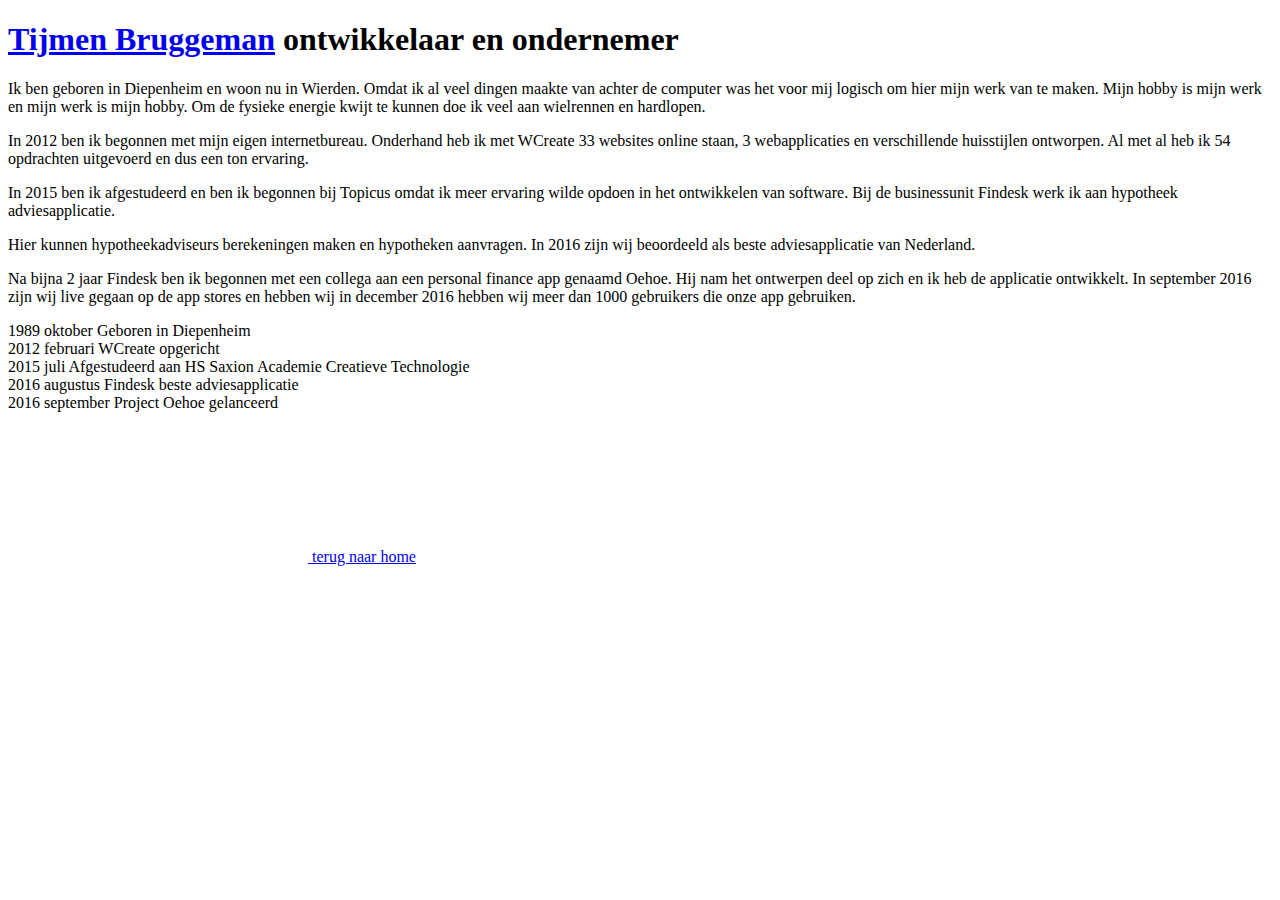
==== about/index.html @ 0f0aa85d "Initial commit" ====
<!doctype html>
<html lang="">
<head>
    <meta charset="utf-8">
    <meta http-equiv="X-UA-Compatible" content="IE=edge">
    <meta name="description" content="">
    <meta name="viewport" content="width=device-width, initial-scale=1">
    <title>Tijmen Bruggeman - ontwikkelaar en ondernemer</title>

    <link rel="stylesheet" href="styles/main.css" />

    <meta name="msapplication-tap-highlight" content="no">
    <meta name="theme-color" content="#2F3BA2">
</head>
<body>

<div class="site-wrap">
    <header>
        <h1 class="site-title">
            <a href="/" class="site-titlemain">Tijmen Bruggeman</a>
            <span class="site-subtitle">ontwikkelaar en ondernemer</span>
        </h1>
    </header>
    <div class="timeline-page">
        <article class="text-section">
            <p id="198910">Ik ben geboren in Diepenheim en woon nu in Wierden. Omdat ik al veel dingen maakte van achter de computer was
                het voor mij logisch om hier mijn werk van te maken. Mijn hobby is mijn werk en mijn werk is mijn hobby. Om
                de fysieke energie kwijt te kunnen doe ik veel aan wielrennen en hardlopen.</p>
            <p id="201202">In 2012 ben ik begonnen met mijn eigen internetbureau. Onderhand heb ik met WCreate 33 websites online staan,
                3 webapplicaties en verschillende huisstijlen ontworpen. Al met al heb ik 54 opdrachten uitgevoerd en dus
                een ton ervaring.</p>
            <p id="201507">In 2015 ben ik afgestudeerd en ben ik begonnen bij Topicus omdat ik meer ervaring wilde opdoen in het
                ontwikkelen van software. Bij de businessunit Findesk werk ik aan hypotheek adviesapplicatie. </p>
            <p id="201609">Hier kunnen hypotheekadviseurs berekeningen maken en hypotheken aanvragen. In 2016 zijn wij beoordeeld als
                beste adviesapplicatie van Nederland.</p>
            <p id="201612">Na bijna 2 jaar Findesk ben ik begonnen met een collega aan een personal finance app genaamd Oehoe. Hij nam
                het ontwerpen deel op zich en ik heb de applicatie ontwikkelt. In september 2016 zijn wij live gegaan op de
                app stores en hebben wij in december 2016 hebben wij meer dan 1000 gebruikers die onze app gebruiken.</p>
        </article>
        <div class="timeline" id="timeline">
            <div class="timeline-entry" data-timeline="198910">
                <span class="timeline-date">1989 oktober</span>
                <span class="timeline-event">Geboren in Diepenheim</span>
            </div>
            <div class="timeline-entry" data-timeline="201202">
                <span class="timeline-date">2012 februari</span>
                <span class="timeline-event">WCreate opgericht</span>
            </div>
            <div class="timeline-entry" data-timeline="201507">
                <span class="timeline-date">2015 juli</span>
                <span class="timeline-event">Afgestudeerd aan HS Saxion Academie Creatieve Technologie</span>
            </div>
            <div class="timeline-entry" data-timeline="201609">
                <span class="timeline-date">2016 augustus</span>
                <span class="timeline-event">Findesk beste adviesapplicatie</span>
            </div>
            <div class="timeline-entry" data-timeline="201612">
                <span class="timeline-date">2016 september</span>
                <span class="timeline-event">Project Oehoe gelanceerd</span>
            </div>
        </div>
    </div>
    <a class="back-link" href="/"><svg class="icon-chevron-left"><use xlink:href="img/icons.svg#icon-chevron-left"></use></svg> terug naar home</a>
</div>

<script src="../scripts/main.js"></script>
</body>
</html>
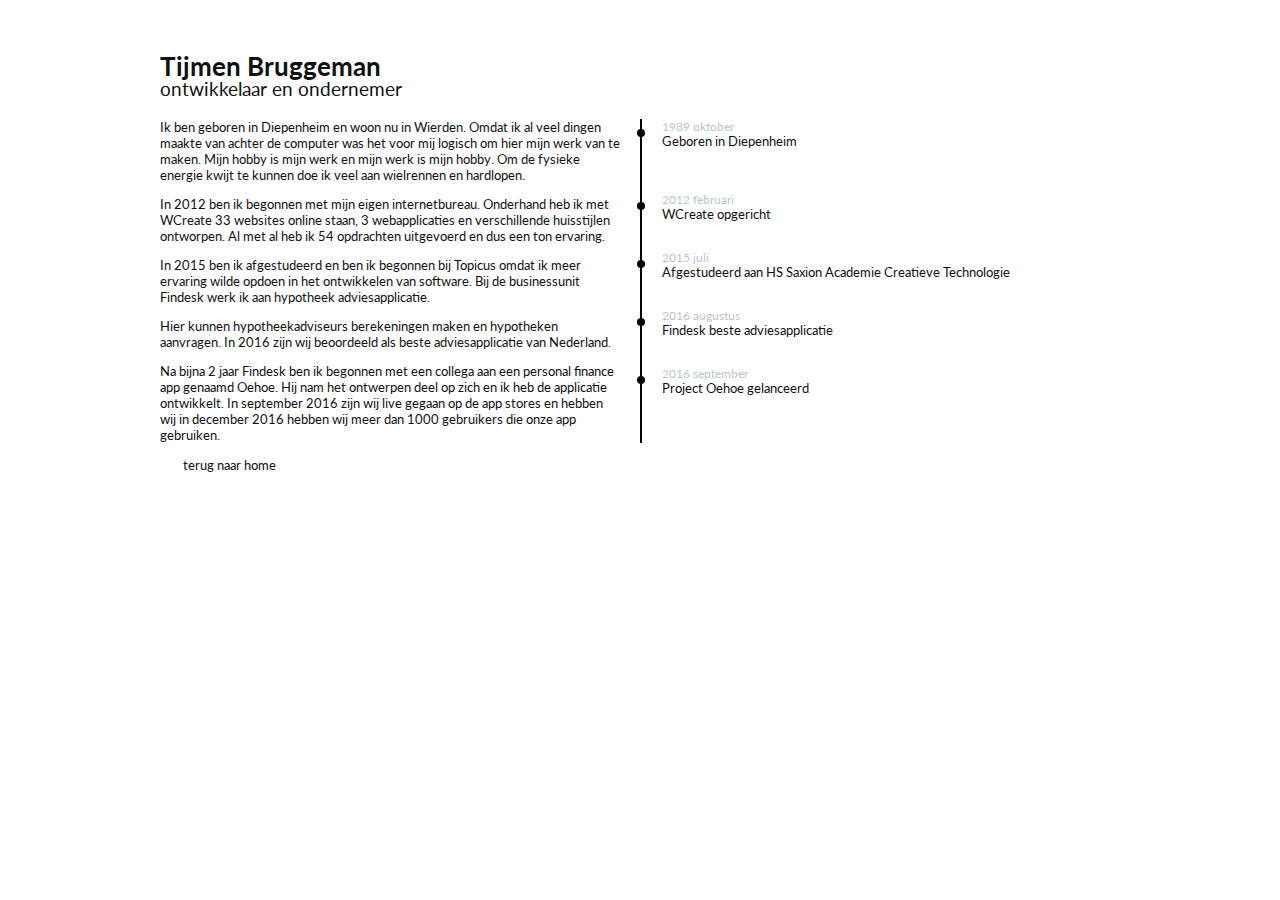
==== commit 5ad390c0: "Relative path for styles" ====
--- a/about/index.html
+++ b/about/index.html
@@ -7,7 +7,7 @@
     <meta name="viewport" content="width=device-width, initial-scale=1">
     <title>Tijmen Bruggeman - ontwikkelaar en ondernemer</title>
 
-    <link rel="stylesheet" href="styles/main.css" />
+    <link rel="stylesheet" href="../styles/main.css" />
 
     <meta name="msapplication-tap-highlight" content="no">
     <meta name="theme-color" content="#2F3BA2">
--- a/styles/main.css
+++ b/styles/main.css
@@ -0,0 +1,138 @@
+@import url('https://fonts.googleapis.com/css?family=Lato:300,400,400i,900');
+
+body {
+    font-family: 'Lato', sans-serif;
+    font-size: 13px;
+    color: #111;
+    -webkit-font-smoothing: antialiased;
+    -moz-osx-font-smoothing: grayscale;
+}
+
+p {
+    margin-top: 0;
+}
+
+[class^="icon-"], [class*=" icon-"] {
+    height: 32px;
+    width: 32px;
+    display: inline-block;
+    fill: currentColor;
+}
+
+.site-wrap {
+    max-width: 960px;
+    margin: 50px auto;
+}
+
+.site-titlemain {
+    display: block;
+    text-decoration: none;
+    color: #111;
+    margin-bottom: -12px;
+}
+
+.site-subtitle {
+    font-size: 1.2rem;
+    font-weight: 400;
+}
+
+.text-section {
+    width: 460px;
+}
+
+.contact-links ul {
+    list-style: none;
+    margin: 1.2em 0;
+    padding: 0;
+}
+
+.contact-links li {
+    float: left;
+    font-weight: 400;
+    font-size: .73rem;
+    margin-right: 30px;
+}
+
+.contact-links a {
+    text-decoration: none;
+    color: #BBC7CC;
+    transition: 120ms all ease;
+}
+
+.contact-links a:hover {
+    color: #111;
+}
+
+.contact-links a:hover svg {
+    fill: #111;
+}
+
+.contact-links li svg {
+    transition: 200ms all ease;
+    fill: #BBC7CC;
+    height: 15px;
+    width: 16px;
+    vertical-align: sub;
+    margin-right: 5px;
+}
+
+.back-link .icon-chevron-left {
+    height: 20px;
+    width: 20px;
+    vertical-align: middle;
+    color: #111111;
+}
+
+.back-link {
+    color: #111;
+    text-decoration: none;
+}
+
+.menu-link {
+    display: inline-block;
+    text-decoration: none;
+    border-bottom: 1px dashed rgb(0, 0, 238);
+    margin-right: 17px;
+}
+
+.menu-link:visited {
+    border-bottom: 1px dashed rgb(0, 0, 200);
+    color: rgb(0, 0, 200);
+}
+
+.timeline-page {
+    position: relative;
+}
+
+.timeline {
+    position: absolute;
+    top: 0;
+    left: 480px;
+    height: 100%;
+    width: 100%;
+    border-left: 2px solid black;
+}
+
+.timeline-entry:before {
+    content: '';
+    width: 8px;
+    height: 8px;
+    background: black;
+    display: block;
+    border-radius: 50%;
+    position: absolute;
+    top: 10px;
+    left: -5px;
+}
+
+.timeline-entry {
+    padding-left: 20px;
+    position: absolute;
+    width: 100%;
+}
+
+.timeline-date {
+    display: block;
+    font-size: .73rem;
+    color: #BBC7CC;
+}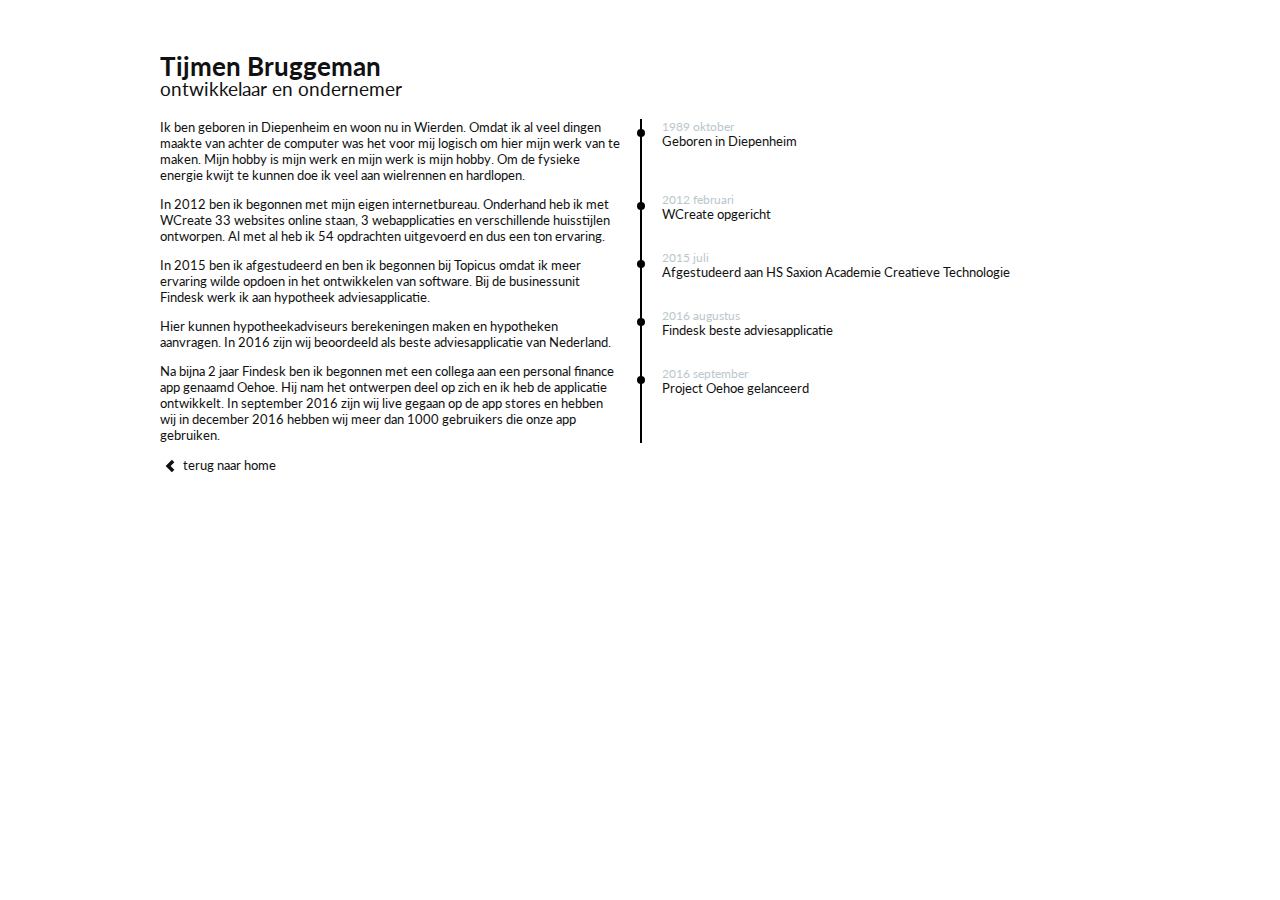
==== commit 91b85918: "Icons relative path" ====
--- a/about/index.html
+++ b/about/index.html
@@ -60,7 +60,7 @@
             </div>
         </div>
     </div>
-    <a class="back-link" href="/"><svg class="icon-chevron-left"><use xlink:href="img/icons.svg#icon-chevron-left"></use></svg> terug naar home</a>
+    <a class="back-link" href="/"><svg class="icon-chevron-left"><use xlink:href="../img/icons.svg#icon-chevron-left"></use></svg> terug naar home</a>
 </div>
 
 <script src="../scripts/main.js"></script>
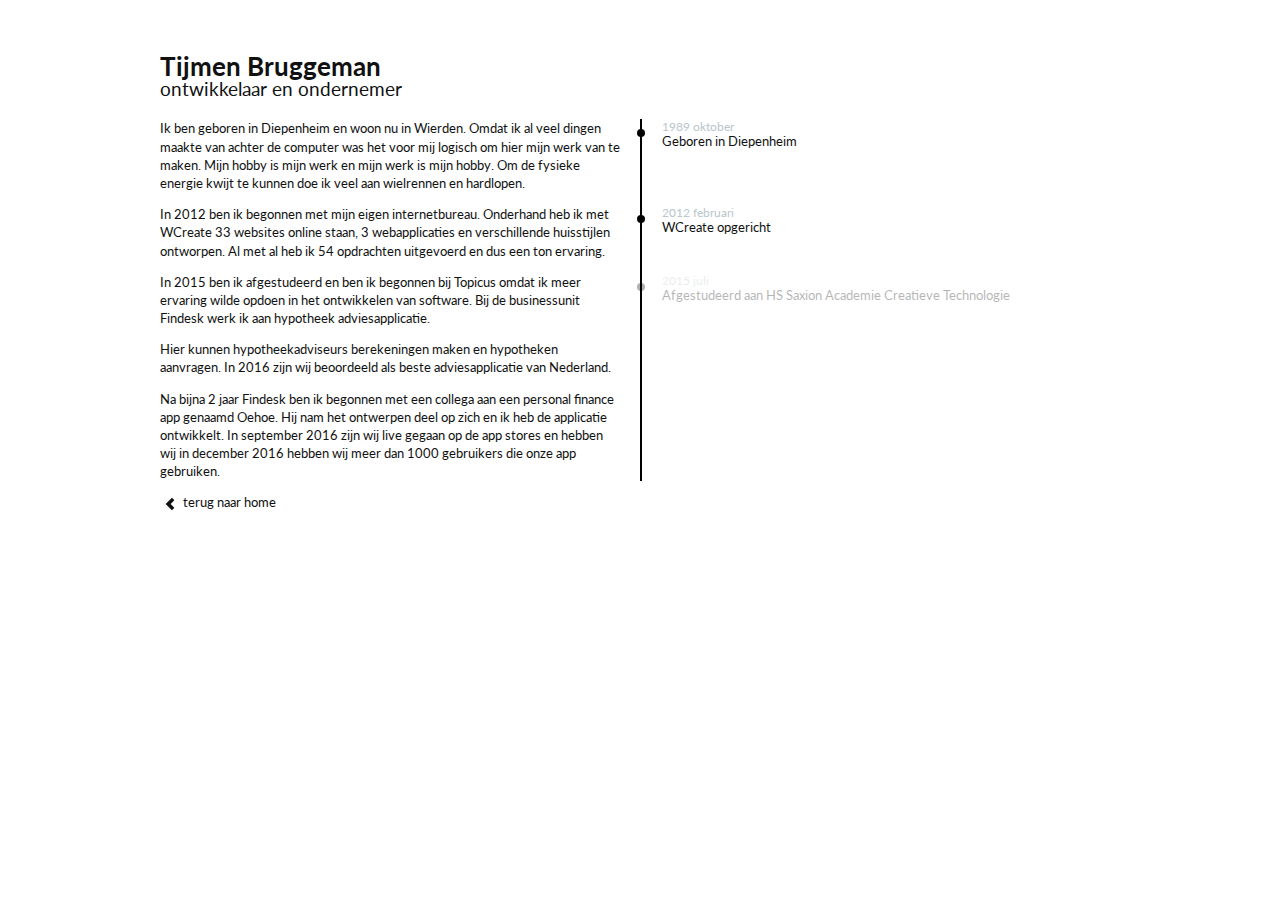
==== commit 4ddbe414: "Introduction animations" ====
--- a/about/index.html
+++ b/about/index.html
@@ -63,6 +63,7 @@
     <a class="back-link" href="/"><svg class="icon-chevron-left"><use xlink:href="../img/icons.svg#icon-chevron-left"></use></svg> terug naar home</a>
 </div>
 
+<script src="../scripts/velocity.min.js"></script>
 <script src="../scripts/main.js"></script>
 </body>
 </html>
--- a/styles/main.css
+++ b/styles/main.css
@@ -10,6 +10,7 @@
 
 p {
     margin-top: 0;
+    line-height: 1.4;
 }
 
 [class^="icon-"], [class*=" icon-"] {
@@ -129,10 +130,57 @@
     padding-left: 20px;
     position: absolute;
     width: 100%;
+    opacity: 0;
 }
 
-.timeline-date {
+.timeline-date, .project-date {
     display: block;
     font-size: .73rem;
     color: #BBC7CC;
+}
+
+.portfolio-item {
+    display: flex;
+    margin: 60px 0;
+    justify-content: space-between;
+    align-items: center;
+    opacity: 0;
+}
+
+.portfolio-item:nth-child(odd) {
+    flex-direction: row-reverse;
+}
+
+.portfolio-screenshot {
+    content: '';
+    background: url('../img/browserbar.png');
+    background-position: top;
+    background-size: 100%;
+    max-height: 300px;
+    overflow-y: scroll;
+    padding-top: 20px;
+    width: 48%;
+}
+
+.portfolio-screenshot img {
+    max-width: 100%;
+}
+
+.portfolio-text {
+    width: 480px;
+}
+
+.project-title {
+    margin: 3px 0;
+    display: inline-block;
+    font-size: 1.2rem;
+    font-weight: 600;
+    text-decoration: none;
+    color: #111111;
+}
+.tag {
+    font-size: .73rem;
+}
+.hash {
+    color: rgb(0, 0, 238);
 }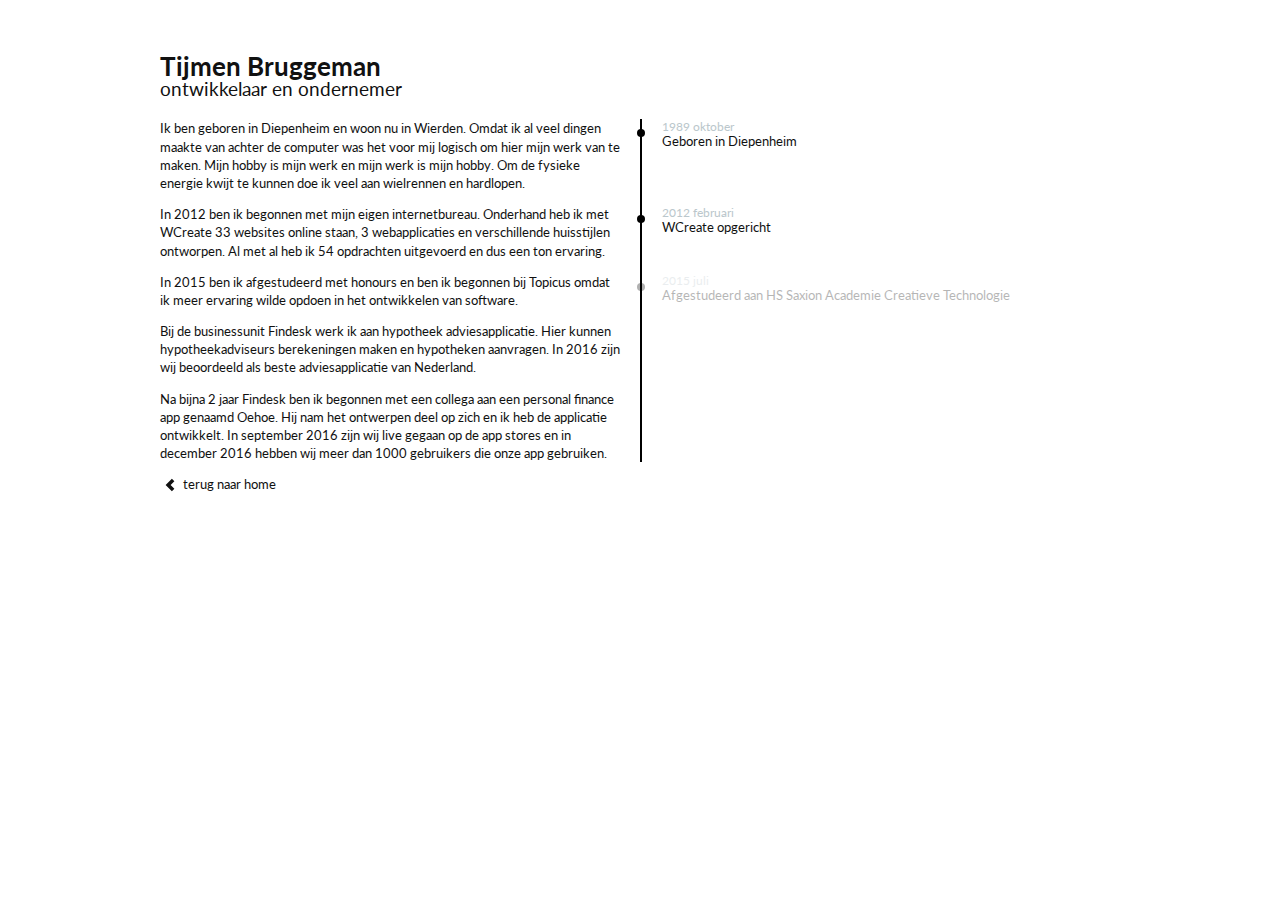
==== commit a84b681c: "Spellingsfouten in de about-pagina." ====
--- a/about/index.html
+++ b/about/index.html
@@ -29,13 +29,13 @@
             <p id="201202">In 2012 ben ik begonnen met mijn eigen internetbureau. Onderhand heb ik met WCreate 33 websites online staan,
                 3 webapplicaties en verschillende huisstijlen ontworpen. Al met al heb ik 54 opdrachten uitgevoerd en dus
                 een ton ervaring.</p>
-            <p id="201507">In 2015 ben ik afgestudeerd en ben ik begonnen bij Topicus omdat ik meer ervaring wilde opdoen in het
-                ontwikkelen van software. Bij de businessunit Findesk werk ik aan hypotheek adviesapplicatie. </p>
-            <p id="201609">Hier kunnen hypotheekadviseurs berekeningen maken en hypotheken aanvragen. In 2016 zijn wij beoordeeld als
+            <p id="201507">In 2015 ben ik afgestudeerd met honours en ben ik begonnen bij Topicus omdat ik meer ervaring wilde opdoen in het
+                ontwikkelen van software.</p>
+            <p id="201609">Bij de businessunit Findesk werk ik aan hypotheek adviesapplicatie. Hier kunnen hypotheekadviseurs berekeningen maken en hypotheken aanvragen. In 2016 zijn wij beoordeeld als
                 beste adviesapplicatie van Nederland.</p>
             <p id="201612">Na bijna 2 jaar Findesk ben ik begonnen met een collega aan een personal finance app genaamd Oehoe. Hij nam
                 het ontwerpen deel op zich en ik heb de applicatie ontwikkelt. In september 2016 zijn wij live gegaan op de
-                app stores en hebben wij in december 2016 hebben wij meer dan 1000 gebruikers die onze app gebruiken.</p>
+                app stores en in december 2016 hebben wij meer dan 1000 gebruikers die onze app gebruiken.</p>
         </article>
         <div class="timeline" id="timeline">
             <div class="timeline-entry" data-timeline="198910">
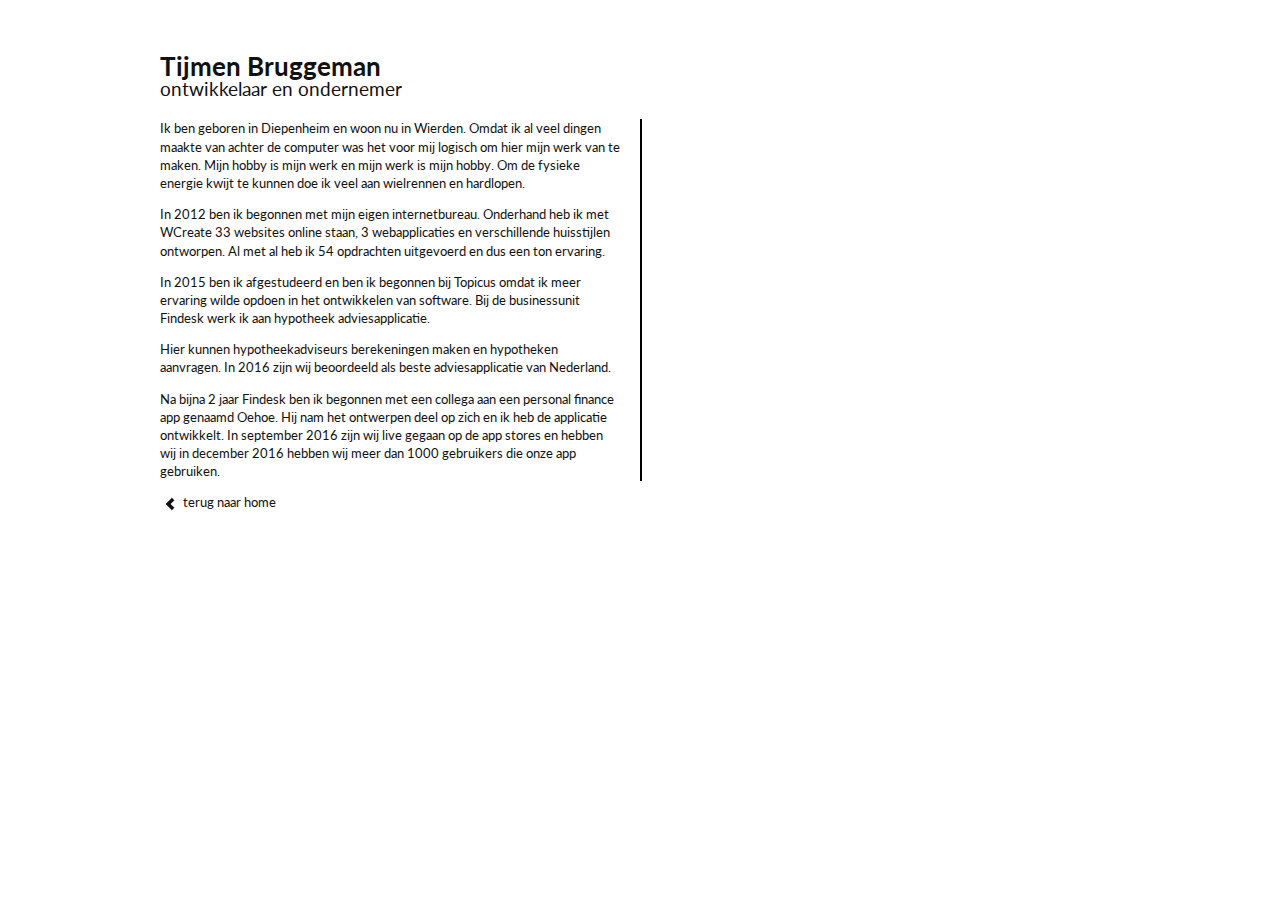
==== commit 439cb112: "Analytics code" ====
--- a/about/index.html
+++ b/about/index.html
@@ -29,13 +29,13 @@
             <p id="201202">In 2012 ben ik begonnen met mijn eigen internetbureau. Onderhand heb ik met WCreate 33 websites online staan,
                 3 webapplicaties en verschillende huisstijlen ontworpen. Al met al heb ik 54 opdrachten uitgevoerd en dus
                 een ton ervaring.</p>
-            <p id="201507">In 2015 ben ik afgestudeerd met honours en ben ik begonnen bij Topicus omdat ik meer ervaring wilde opdoen in het
-                ontwikkelen van software.</p>
-            <p id="201609">Bij de businessunit Findesk werk ik aan hypotheek adviesapplicatie. Hier kunnen hypotheekadviseurs berekeningen maken en hypotheken aanvragen. In 2016 zijn wij beoordeeld als
+            <p id="201507">In 2015 ben ik afgestudeerd en ben ik begonnen bij Topicus omdat ik meer ervaring wilde opdoen in het
+                ontwikkelen van software. Bij de businessunit Findesk werk ik aan hypotheek adviesapplicatie. </p>
+            <p id="201609">Hier kunnen hypotheekadviseurs berekeningen maken en hypotheken aanvragen. In 2016 zijn wij beoordeeld als
                 beste adviesapplicatie van Nederland.</p>
             <p id="201612">Na bijna 2 jaar Findesk ben ik begonnen met een collega aan een personal finance app genaamd Oehoe. Hij nam
                 het ontwerpen deel op zich en ik heb de applicatie ontwikkelt. In september 2016 zijn wij live gegaan op de
-                app stores en in december 2016 hebben wij meer dan 1000 gebruikers die onze app gebruiken.</p>
+                app stores en hebben wij in december 2016 hebben wij meer dan 1000 gebruikers die onze app gebruiken.</p>
         </article>
         <div class="timeline" id="timeline">
             <div class="timeline-entry" data-timeline="198910">
@@ -63,7 +63,22 @@
     <a class="back-link" href="/"><svg class="icon-chevron-left"><use xlink:href="../img/icons.svg#icon-chevron-left"></use></svg> terug naar home</a>
 </div>
 
-<script src="../scripts/velocity.min.js"></script>
 <script src="../scripts/main.js"></script>
+<script>
+    (function (i, s, o, g, r, a, m) {
+        i['GoogleAnalyticsObject'] = r;
+        i[r] = i[r] || function () {
+                (i[r].q = i[r].q || []).push(arguments)
+            }, i[r].l = 1 * new Date();
+        a = s.createElement(o),
+            m = s.getElementsByTagName(o)[0];
+        a.async = 1;
+        a.src = g;
+        m.parentNode.insertBefore(a, m)
+    })(window, document, 'script', '//www.google-analytics.com/analytics.js', 'ga');
+    ga('create', 'UA-77734276-1', 'auto');
+    ga('send', 'pageview');
+
+</script>
 </body>
 </html>
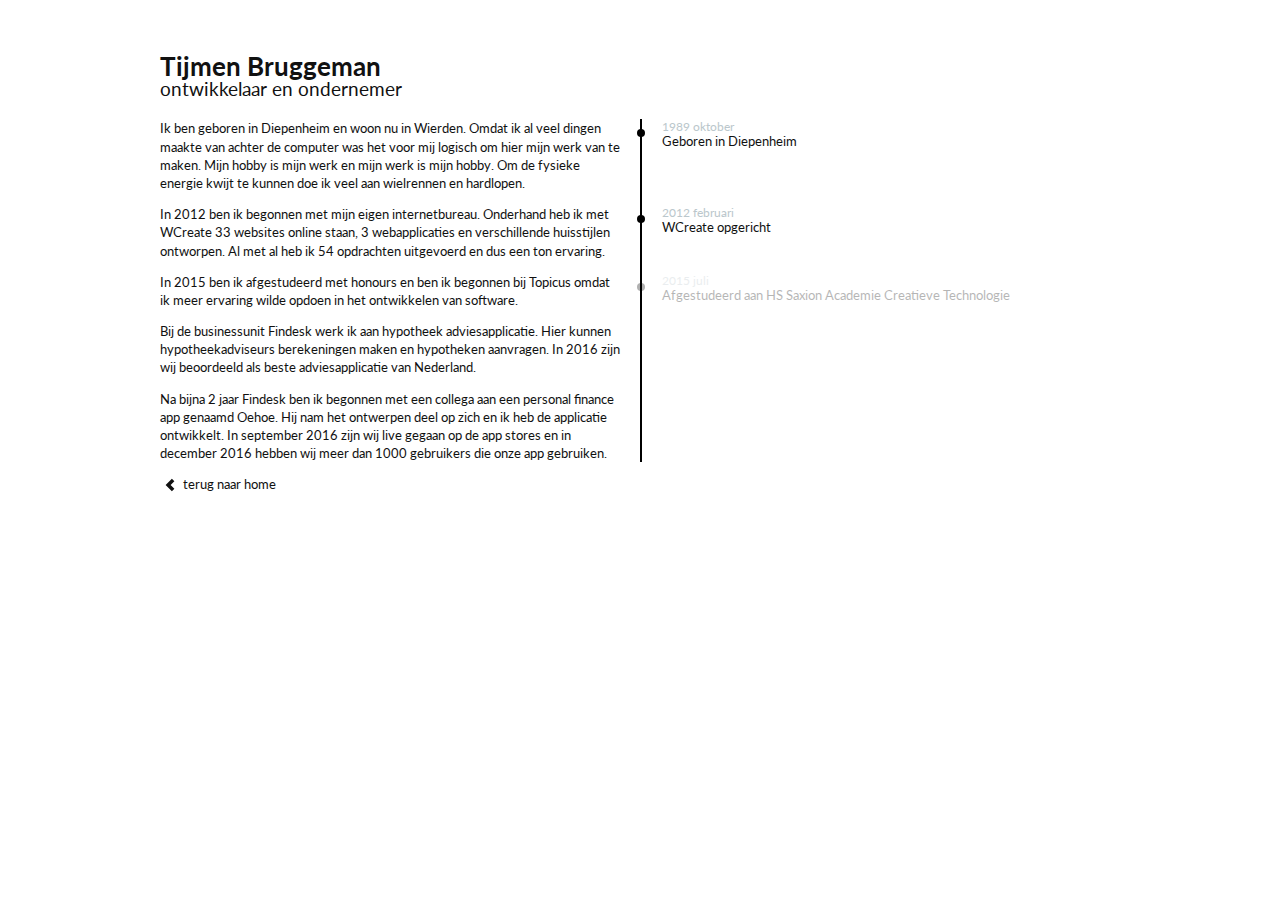
==== commit 70fdaf5d: "Merge branch 'master' of github.com:tijmenbruggeman/tijmenbruggeman.github.io" ====
--- a/about/index.html
+++ b/about/index.html
@@ -29,13 +29,13 @@
             <p id="201202">In 2012 ben ik begonnen met mijn eigen internetbureau. Onderhand heb ik met WCreate 33 websites online staan,
                 3 webapplicaties en verschillende huisstijlen ontworpen. Al met al heb ik 54 opdrachten uitgevoerd en dus
                 een ton ervaring.</p>
-            <p id="201507">In 2015 ben ik afgestudeerd en ben ik begonnen bij Topicus omdat ik meer ervaring wilde opdoen in het
-                ontwikkelen van software. Bij de businessunit Findesk werk ik aan hypotheek adviesapplicatie. </p>
-            <p id="201609">Hier kunnen hypotheekadviseurs berekeningen maken en hypotheken aanvragen. In 2016 zijn wij beoordeeld als
+            <p id="201507">In 2015 ben ik afgestudeerd met honours en ben ik begonnen bij Topicus omdat ik meer ervaring wilde opdoen in het
+                ontwikkelen van software.</p>
+            <p id="201609">Bij de businessunit Findesk werk ik aan hypotheek adviesapplicatie. Hier kunnen hypotheekadviseurs berekeningen maken en hypotheken aanvragen. In 2016 zijn wij beoordeeld als
                 beste adviesapplicatie van Nederland.</p>
             <p id="201612">Na bijna 2 jaar Findesk ben ik begonnen met een collega aan een personal finance app genaamd Oehoe. Hij nam
                 het ontwerpen deel op zich en ik heb de applicatie ontwikkelt. In september 2016 zijn wij live gegaan op de
-                app stores en hebben wij in december 2016 hebben wij meer dan 1000 gebruikers die onze app gebruiken.</p>
+                app stores en in december 2016 hebben wij meer dan 1000 gebruikers die onze app gebruiken.</p>
         </article>
         <div class="timeline" id="timeline">
             <div class="timeline-entry" data-timeline="198910">
@@ -63,6 +63,7 @@
     <a class="back-link" href="/"><svg class="icon-chevron-left"><use xlink:href="../img/icons.svg#icon-chevron-left"></use></svg> terug naar home</a>
 </div>
 
+<script src="../scripts/velocity.min.js"></script>
 <script src="../scripts/main.js"></script>
 <script>
     (function (i, s, o, g, r, a, m) {
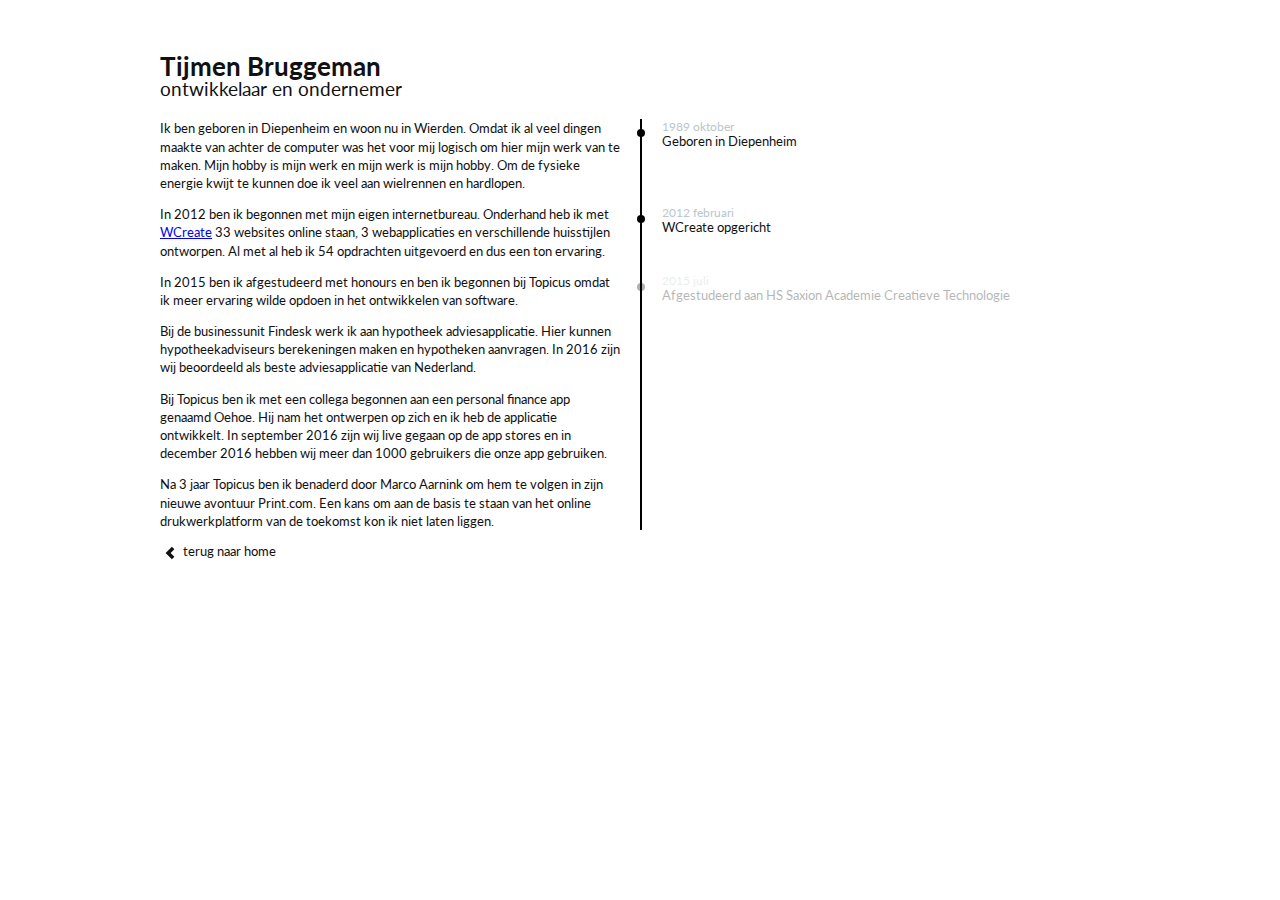
==== commit b3fd642f: "New timeline entry print.com and added json lddata" ====
--- a/about/index.html
+++ b/about/index.html
@@ -26,16 +26,20 @@
             <p id="198910">Ik ben geboren in Diepenheim en woon nu in Wierden. Omdat ik al veel dingen maakte van achter de computer was
                 het voor mij logisch om hier mijn werk van te maken. Mijn hobby is mijn werk en mijn werk is mijn hobby. Om
                 de fysieke energie kwijt te kunnen doe ik veel aan wielrennen en hardlopen.</p>
-            <p id="201202">In 2012 ben ik begonnen met mijn eigen internetbureau. Onderhand heb ik met WCreate 33 websites online staan,
+            <p id="201202">In 2012 ben ik begonnen met mijn eigen internetbureau. Onderhand heb ik met <a href="https://wcreate.nl">WCreate</a> 33 websites online staan,
                 3 webapplicaties en verschillende huisstijlen ontworpen. Al met al heb ik 54 opdrachten uitgevoerd en dus
                 een ton ervaring.</p>
             <p id="201507">In 2015 ben ik afgestudeerd met honours en ben ik begonnen bij Topicus omdat ik meer ervaring wilde opdoen in het
                 ontwikkelen van software.</p>
             <p id="201609">Bij de businessunit Findesk werk ik aan hypotheek adviesapplicatie. Hier kunnen hypotheekadviseurs berekeningen maken en hypotheken aanvragen. In 2016 zijn wij beoordeeld als
                 beste adviesapplicatie van Nederland.</p>
-            <p id="201612">Na bijna 2 jaar Findesk ben ik begonnen met een collega aan een personal finance app genaamd Oehoe. Hij nam
-                het ontwerpen deel op zich en ik heb de applicatie ontwikkelt. In september 2016 zijn wij live gegaan op de
+            <p id="201612">Bij Topicus ben ik met een collega begonnen aan een personal finance app genaamd Oehoe. Hij nam
+                het ontwerpen op zich en ik heb de applicatie ontwikkelt. In september 2016 zijn wij live gegaan op de
                 app stores en in december 2016 hebben wij meer dan 1000 gebruikers die onze app gebruiken.</p>
+            <p id="201706">
+                Na 3 jaar Topicus ben ik benaderd door Marco Aarnink om hem te volgen in zijn nieuwe avontuur Print.com. Een kans om aan de basis te staan van 
+                het online drukwerkplatform van de toekomst kon ik niet laten liggen.
+            </p>
         </article>
         <div class="timeline" id="timeline">
             <div class="timeline-entry" data-timeline="198910">
@@ -58,11 +62,29 @@
                 <span class="timeline-date">2016 september</span>
                 <span class="timeline-event">Project Oehoe gelanceerd</span>
             </div>
+            <div class="timeline-entry" data-timeline="201706">
+                <span class="timeline-date">2017 juni</span>
+                <span class="timeline-event">Print.com</span>
+            </div>
         </div>
     </div>
     <a class="back-link" href="/"><svg class="icon-chevron-left"><use xlink:href="../img/icons.svg#icon-chevron-left"></use></svg> terug naar home</a>
 </div>
 
+
+<script type="application/ld+json">
+    {
+        "@context": "http://schema.org/",
+        "@type": "Person",
+        "name": "Tijmen Bruggeman",
+        "jobTitle": "Software Developer",
+        "address": {
+            "@type": "PostalAddress",
+            "addressLocality": "Wierden",
+            "addressRegion": "Overijssel"
+        }
+    }
+</script>
 <script src="../scripts/velocity.min.js"></script>
 <script src="../scripts/main.js"></script>
 <script>
